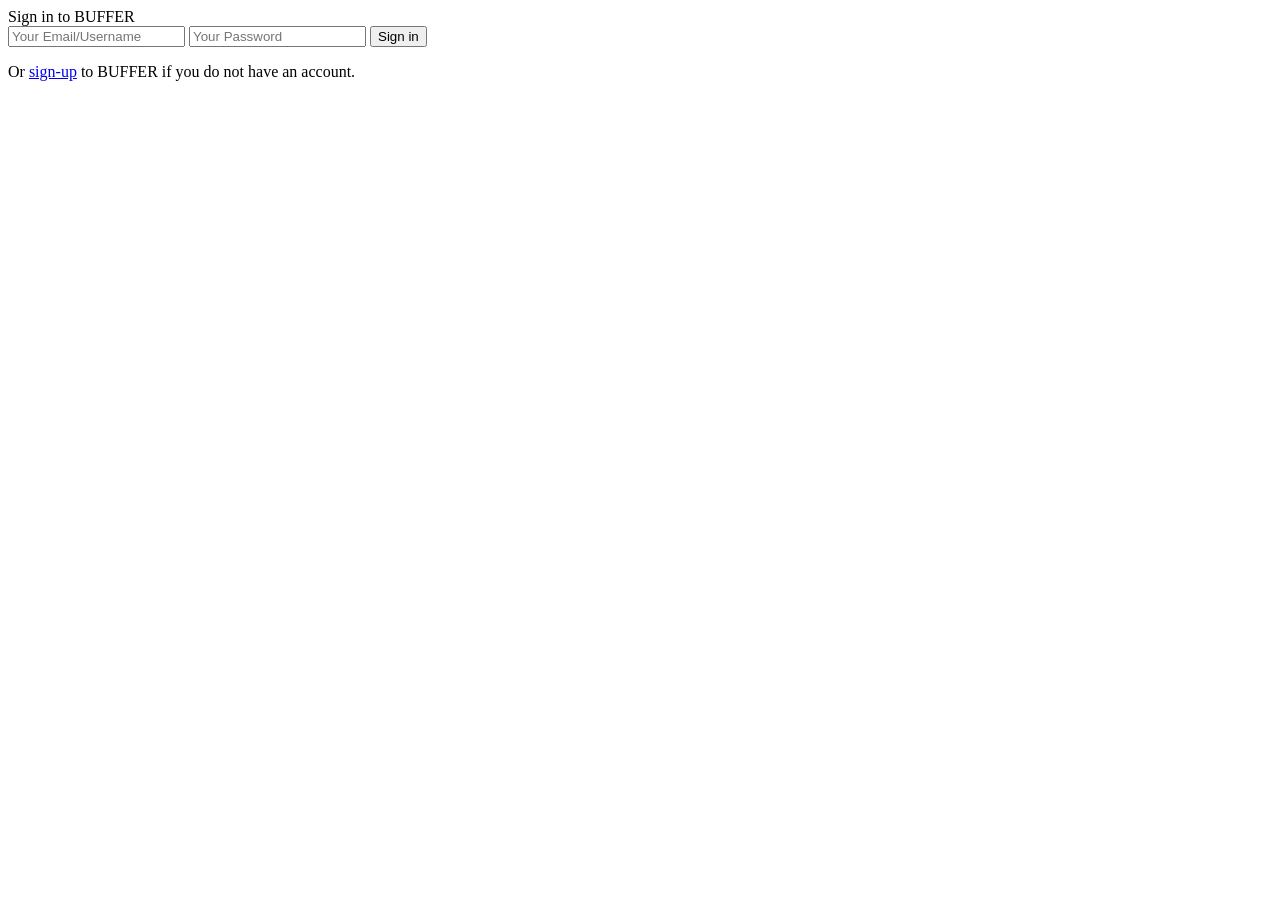
==== sign-in/index.html @ 1cfe1866 "Create index.html" ====
<!DOCTYPE html>
<html>
<head>
    <meta charset="UTF-8">
    <link rel="stylesheet" href="signin.css">
    <meta name="viewport" content="width=device-width, initial-scale=1.0">
    <script src="script.js"></script>
    <noscript>Sorry, your browser does not support JavaScript!</noscript>
</head>
<body>
    <div class="signupform">
        <span class="signuptitle">Sign in to </span>
        <span class="highlight">BUFFER</span>
        <div class="signupforminner">
            <input placeholder="Your Email/Username" type="text" id="useremail" autocomplete="off" autocorrect="off">
            <input placeholder="Your Password" type="text" id="pass" autocomplete="off" autocorrect="off">
            <button id="signupbtn"> Sign in</button>
        </div>
        <p class="signupcontent">Or <a href="#">sign-up</a> to BUFFER if you do not have an account.</p>
    </div>
</body>
</html>
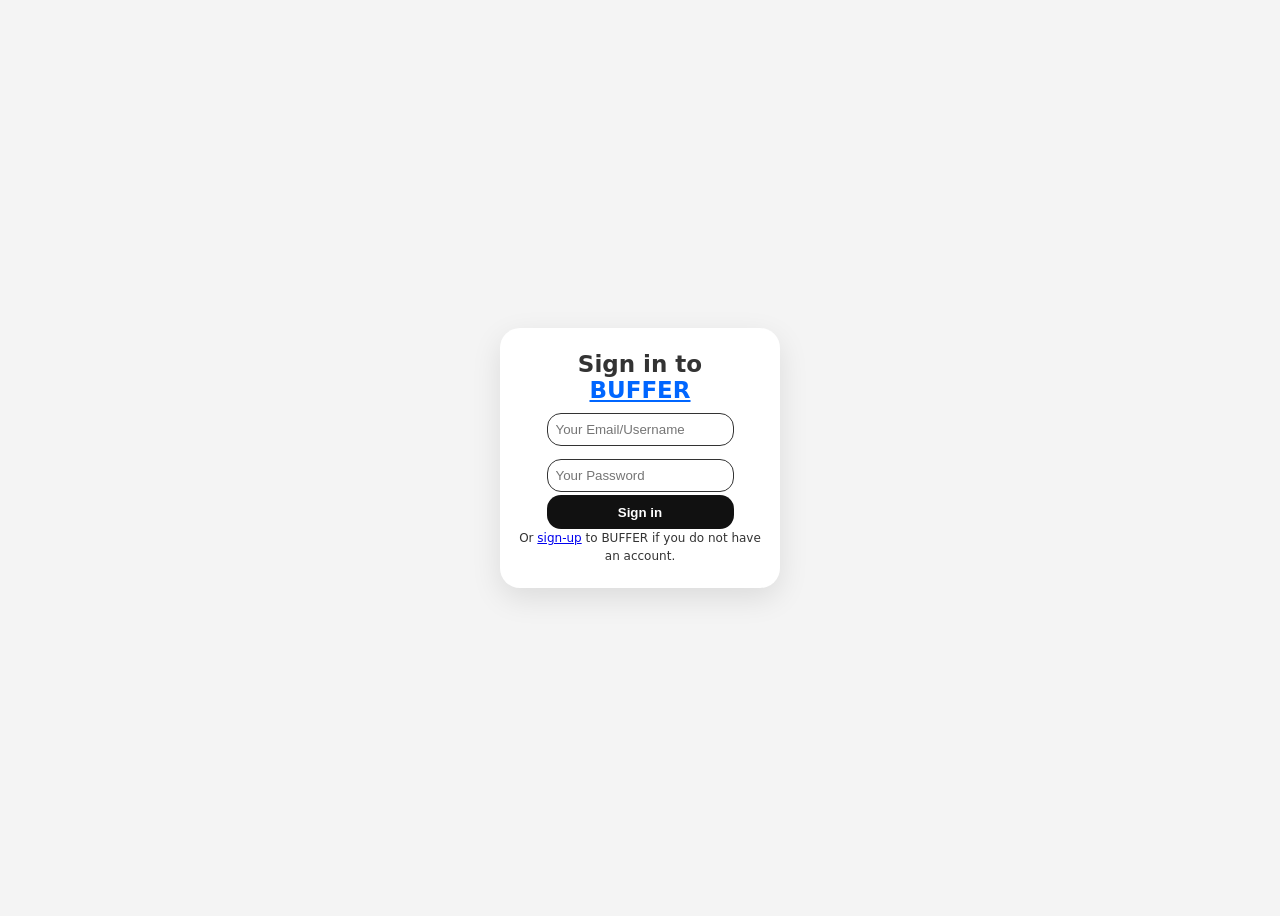
==== commit 968b721e: "Update index.html" ====
--- a/sign-in/index.html
+++ b/sign-in/index.html
@@ -14,9 +14,9 @@
         <div class="signupforminner">
             <input placeholder="Your Email/Username" type="text" id="useremail" autocomplete="off" autocorrect="off">
             <input placeholder="Your Password" type="text" id="pass" autocomplete="off" autocorrect="off">
-            <button id="signupbtn"> Sign in</button>
+            <button id="signinbtn"> Sign in</button>
         </div>
-        <p class="signupcontent">Or <a href="#">sign-up</a> to BUFFER if you do not have an account.</p>
+        <p class="signupcontent">Or <a href="https://buffer.website/sign-up/">sign-up</a> to BUFFER if you do not have an account.</p>
     </div>
 </body>
 </html>
--- a/sign-in/signin.css
+++ b/sign-in/signin.css
@@ -0,0 +1,79 @@
+body {
+  min-height: 100vh;
+  display: flex;
+  align-items: center;
+  justify-content: center;
+  background: #f4f4f4;
+  font-family: system-ui, -apple-system, sans-serif;
+}
+
+.signupform {
+  width: 250px;
+  height: 260px;
+  padding: 0 15px;
+  text-align: center;
+  display: flex;
+  align-items: center;
+  justify-content: center;
+  flex-direction: column;
+  background: #fff;
+  border-radius: 20px;
+  box-shadow: 0 10px 30px rgba(0, 0, 0, 0.1);
+}
+
+.signupform > * {
+  margin: 0;
+}
+
+.signuptitle {
+  font-size: 23px;
+  font-weight: 900;
+  color: #333;
+}
+
+.signupcontent {
+  font-size: 12px;
+  line-height: 18px;
+  color: #333;
+}
+
+.highlight {
+  color: #0066ff;          
+  font-size: 23px;
+  font-weight: 900;   
+  text-decoration: underline; 
+}
+
+.signupforminner {
+  display: flex;
+  flex-direction: column;
+  gap: 3px;
+}
+
+.signupforminner input {
+  margin-top: 10px;
+  outline: 0;
+  background: rgb(255, 255, 255);
+  box-shadow: transparent 0px 0px 0px 1px inset;
+  padding: 0.6em;
+  border-radius: 14px;
+  border: 1px solid #333;
+  color: black;
+}
+
+.signupforminner input:focus {
+  border: 1px solid #0066ff;
+}
+
+.signupforminner button {
+  border: 0;
+  background: #111;
+  color: #fff;
+  padding: 0.68em;
+  border-radius: 14px;
+  font-weight: bold;
+}
+
+.signupforminner button:hover {
+  background: #0066ff;
+} 
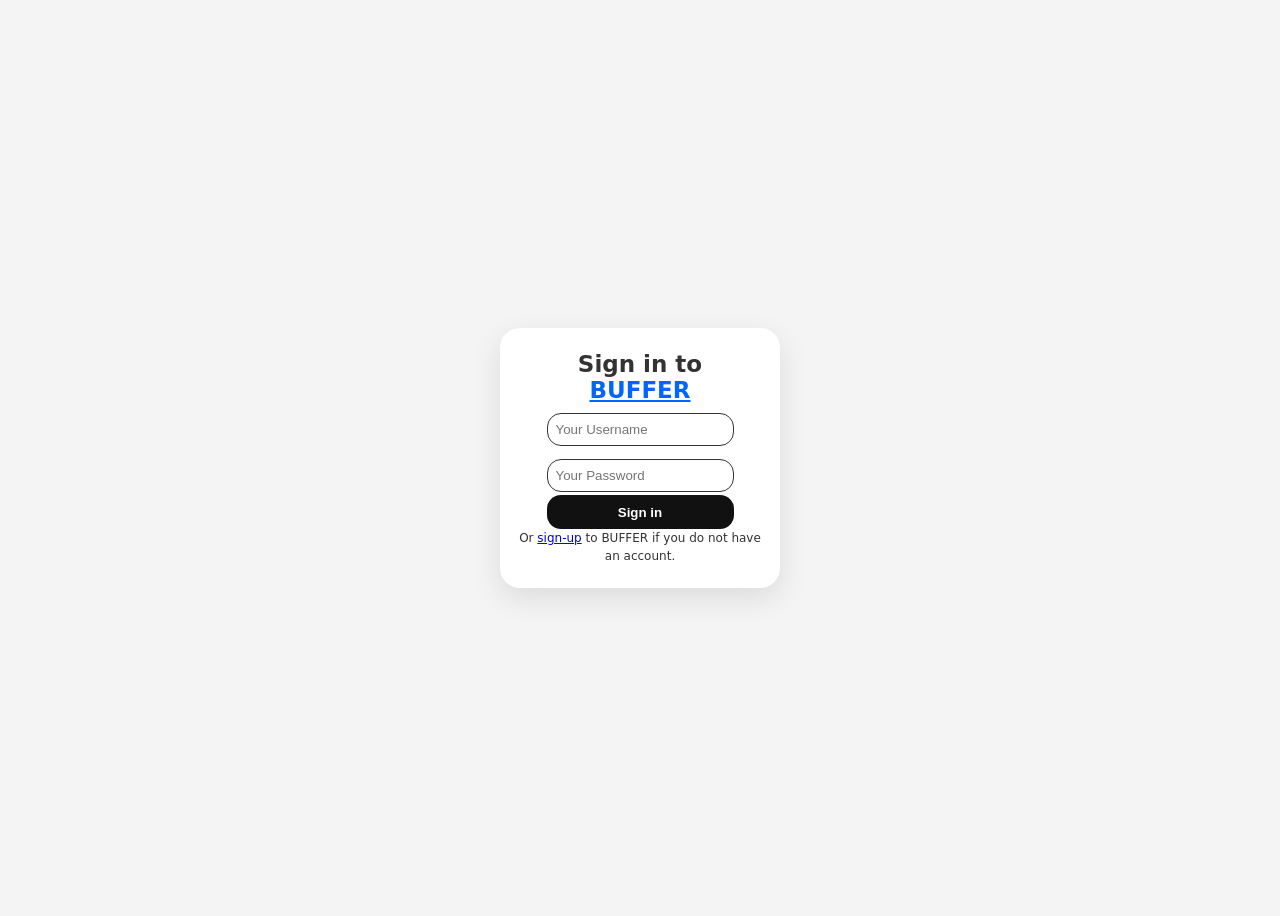
==== commit 892e5d77: "Added homepage" ====
--- a/sign-in/index.html
+++ b/sign-in/index.html
@@ -1,6 +1,7 @@
 <!DOCTYPE html>
 <html>
 <head>
+    <title>Buffer</title>
     <meta charset="UTF-8">
     <link rel="stylesheet" href="signin.css">
     <meta name="viewport" content="width=device-width, initial-scale=1.0">
@@ -12,7 +13,7 @@
         <span class="signuptitle">Sign in to </span>
         <span class="highlight">BUFFER</span>
         <div class="signupforminner">
-            <input placeholder="Your Email/Username" type="text" id="useremail" autocomplete="off" autocorrect="off">
+            <input placeholder="Your Username" type="text" id="useremail" autocomplete="off" autocorrect="off">
             <input placeholder="Your Password" type="text" id="pass" autocomplete="off" autocorrect="off">
             <button id="signinbtn"> Sign in</button>
         </div>
